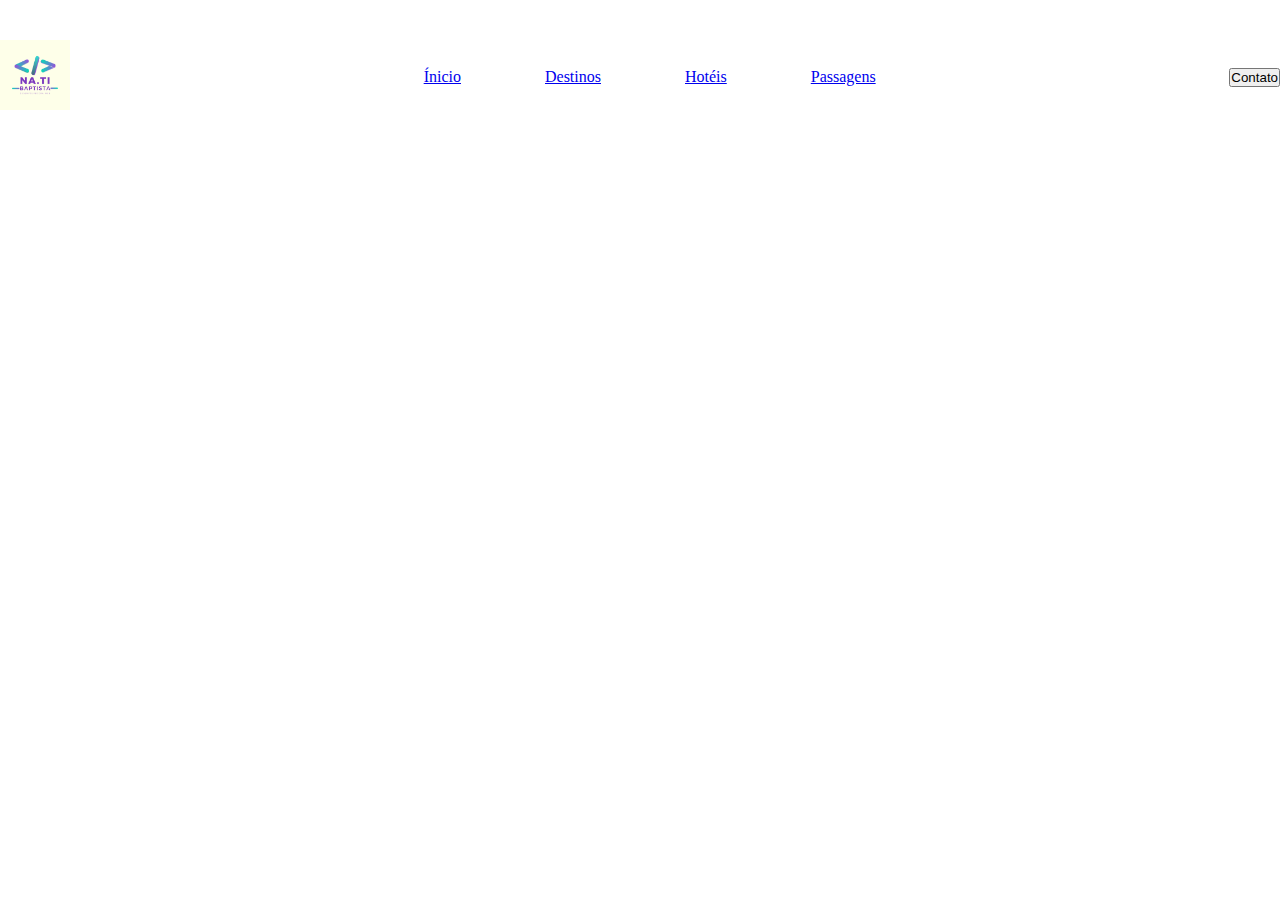
==== index.html @ 17b7b8d8 "Inicio do site responsivo" ====
<!DOCTYPE html>
<html lang="pt-br">
  <head>
    <meta charset="UTF-8" />
    <meta name="viewport" content="width=device-width, initial-scale=1.0" />
    <link rel="stylesheet" href="CSS/style.CSS" />
    <!-- Google fonts-->
    <link rel="preconnect" href="https://fonts.googleapis.com" />
    <link rel="preconnect" href="https://fonts.gstatic.com" crossorigin />
    <link
      href="https://fonts.googleapis.com/css2?family=Poppins:ital,wght@0,100;0,200;0,300;0,400;0,500;0,600;0,700;0,800;0,900;1,100;1,200;1,300;1,400;1,500;1,600;1,700;1,800;1,900&display=swap"
      rel="stylesheet"
    />
    <!-- Google fonts-->
    <title>Website Responsivo</title>
  </head>
  <body>
    <header>
      <div class="interface">
        <section class="logo">
          <img src="IMAGES/1.png" alt="minha logo" />
        </section>

        <section class="menu-desktop">
          <nav>
            <ul>
              <li><a href="#">Ínicio</a></li>
              <li><a href="#">Destinos</a></li>
              <li><a href="#">Hotéis</a></li>
              <li><a href="#">Passagens</a></li>
            </ul>
          </nav>
        </section>

        <section class="btn-contato">
          <a href="#">
            <button>Contato</button>
          </a>
        </section>
      </div>
    </header>
  </body>
</html>
---- CSS/style.CSS ----
* {
  margin: 0;
  padding: 0;
  box-sizing: border-box;
}

body {
  background-color: white;
}

.interface {
  max-width: 1280px;
  margin: 0 auto;
}

/*ESTILO DO HEADER*/

header {
  width: 100%;
  padding: 40px 0;
}

header .interface {
  display: flex;
  justify-content: space-between;
  align-items: center;
}

header .logo img {
  max-width: 70px;
}

header .menu-desktop nav ul {
  list-style-type: none;
}

header .menu-desktop nav ul li {
  display: inline-block;
  margin: 0 40px;
}
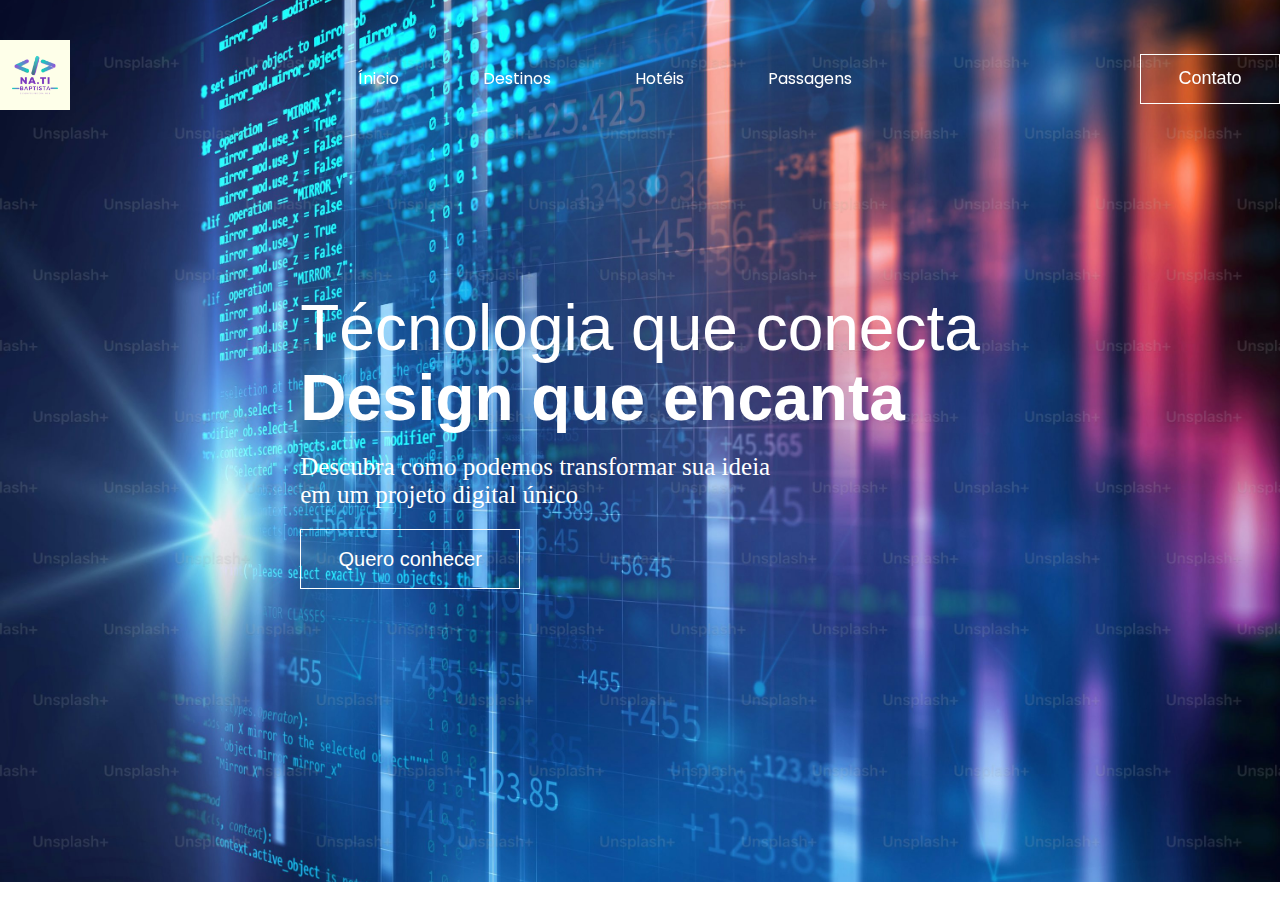
==== commit 91cc3958: "Primeiro commit home" ====
--- a/index.html
+++ b/index.html
@@ -12,7 +12,7 @@
       rel="stylesheet"
     />
     <!-- Google fonts-->
-    <title>Website Responsivo</title>
+    <title>Website Responsivoo</title>
   </head>
   <body>
     <header>
@@ -39,5 +39,19 @@
         </section>
       </div>
     </header>
+    <section class="hero-site">
+      <div class="interface">
+        <div class="txt-hero">
+          <h1>Técnologia que conecta <span>Design que encanta</span></h1>
+          <p>
+            Descubra como podemos transformar sua ideia
+            <span>em um projeto digital único</span>
+          </p>
+          <a href="#">
+            <button>Quero conhecer</button>
+          </a>
+        </div>
+      </div>
+    </section>
   </body>
 </html>
--- a/CSS/style.CSS
+++ b/CSS/style.CSS
@@ -5,7 +5,7 @@
 }
 
 body {
-  background-color: white;
+  background-color: #fff;
 }
 
 .interface {
@@ -15,9 +15,23 @@
 
 /*ESTILO DO HEADER*/
 
+header .btn-contato button,
+.hero-site button {
+  font-size: 18px;
+  background-color: transparent;
+  border: 1px solid white;
+  color: white;
+  cursor: pointer;
+  transition: 0.5s;
+}
+
 header {
   width: 100%;
   padding: 40px 0;
+  font-family: "Poppins", serif;
+  position: fixed;
+  top: 0;
+  left: 0;
 }
 
 header .interface {
@@ -38,3 +52,70 @@
   display: inline-block;
   margin: 0 40px;
 }
+
+header .menu-desktop nav ul li a {
+  color: white;
+  text-decoration: none;
+  display: inline-block;
+  transition: 0.2s;
+}
+.menu-desktop nav a:hover {
+  transform: scale(1.05);
+}
+
+.btn-contato button {
+  width: 140px;
+  height: 50px;
+}
+
+header .btn-contato button:hover,
+.interface button:hover {
+  background-color: white;
+  color: #000;
+}
+
+/*Estilo do hero*/
+
+section.hero-site {
+  height: 98vh;
+  background-image: url(../IMAGES/wuebsite3.jpeg);
+  background-repeat: no-repeat;
+  background-size: cover;
+  background-position: center;
+  color: #fff;
+}
+
+.hero-site .interface {
+  display: flex;
+  align-items: center;
+  justify-content: center;
+  height: 100%;
+}
+
+.hero-site .txt-hero h1 {
+  font-size: 4em;
+  font-family: sans-serif;
+  line-height: 70px;
+  font-weight: 100;
+}
+
+.hero-site .txt-hero h1 span {
+  display: block;
+  font-weight: 800;
+}
+
+.hero-site .txt-hero p {
+  font-size: 25px;
+  font-weight: 300;
+  margin: 20px 0;
+}
+
+.hero-site .txt-hero p span {
+  display: block;
+}
+
+.hero-site button {
+  width: 220px;
+  height: 60px;
+  font-size: 20px;
+}
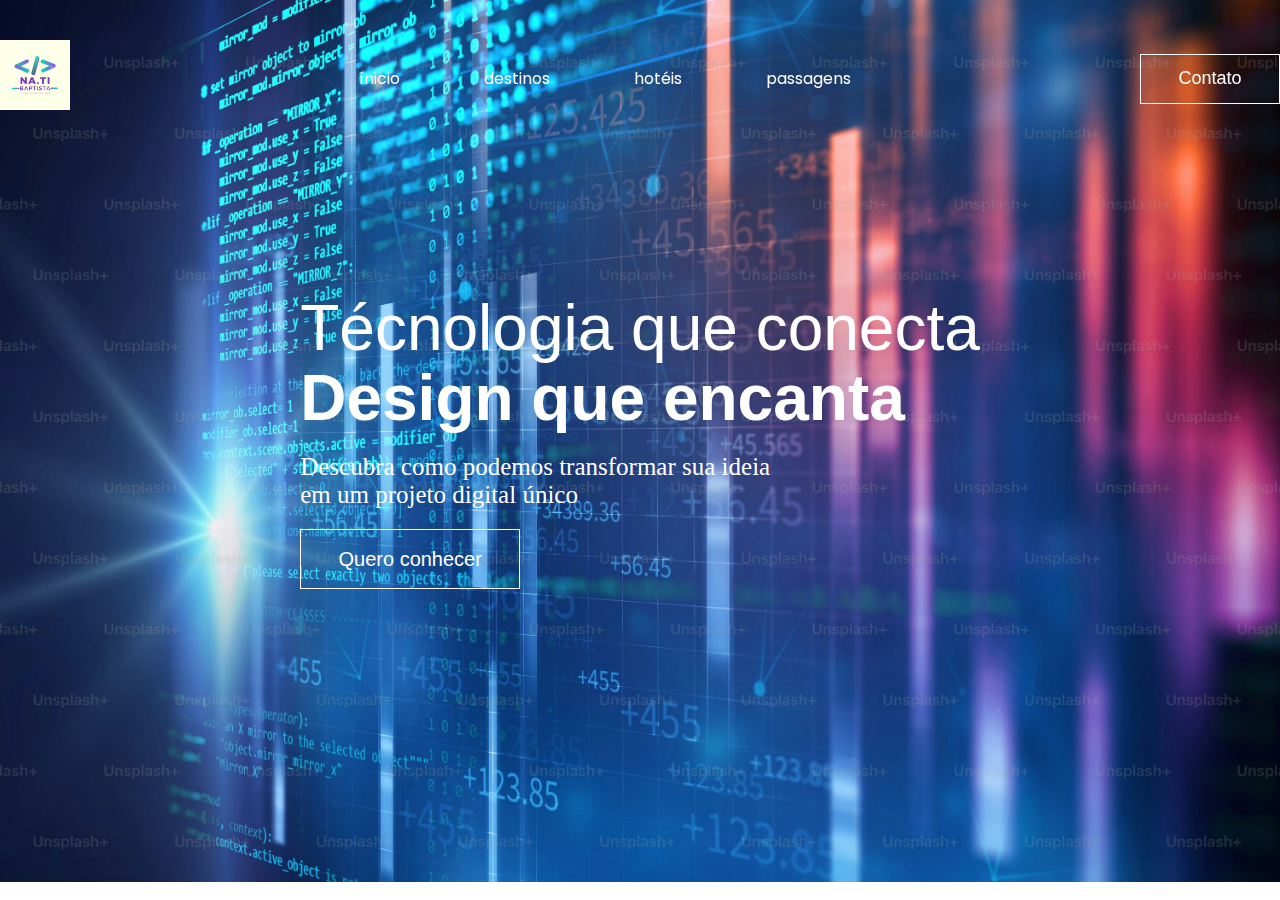
==== commit 982c4d58: "Alterei letras maiúsculas para minúsculas" ====
--- a/index.html
+++ b/index.html
@@ -12,7 +12,7 @@
       rel="stylesheet"
     />
     <!-- Google fonts-->
-    <title>Website Responsivoo</title>
+    <title>Website Responsivo</title>
   </head>
   <body>
     <header>
@@ -24,10 +24,10 @@
         <section class="menu-desktop">
           <nav>
             <ul>
-              <li><a href="#">Ínicio</a></li>
-              <li><a href="#">Destinos</a></li>
-              <li><a href="#">Hotéis</a></li>
-              <li><a href="#">Passagens</a></li>
+              <li><a href="#">ínicio</a></li>
+              <li><a href="#">destinos</a></li>
+              <li><a href="#">hotéis</a></li>
+              <li><a href="#">passagens</a></li>
             </ul>
           </nav>
         </section>
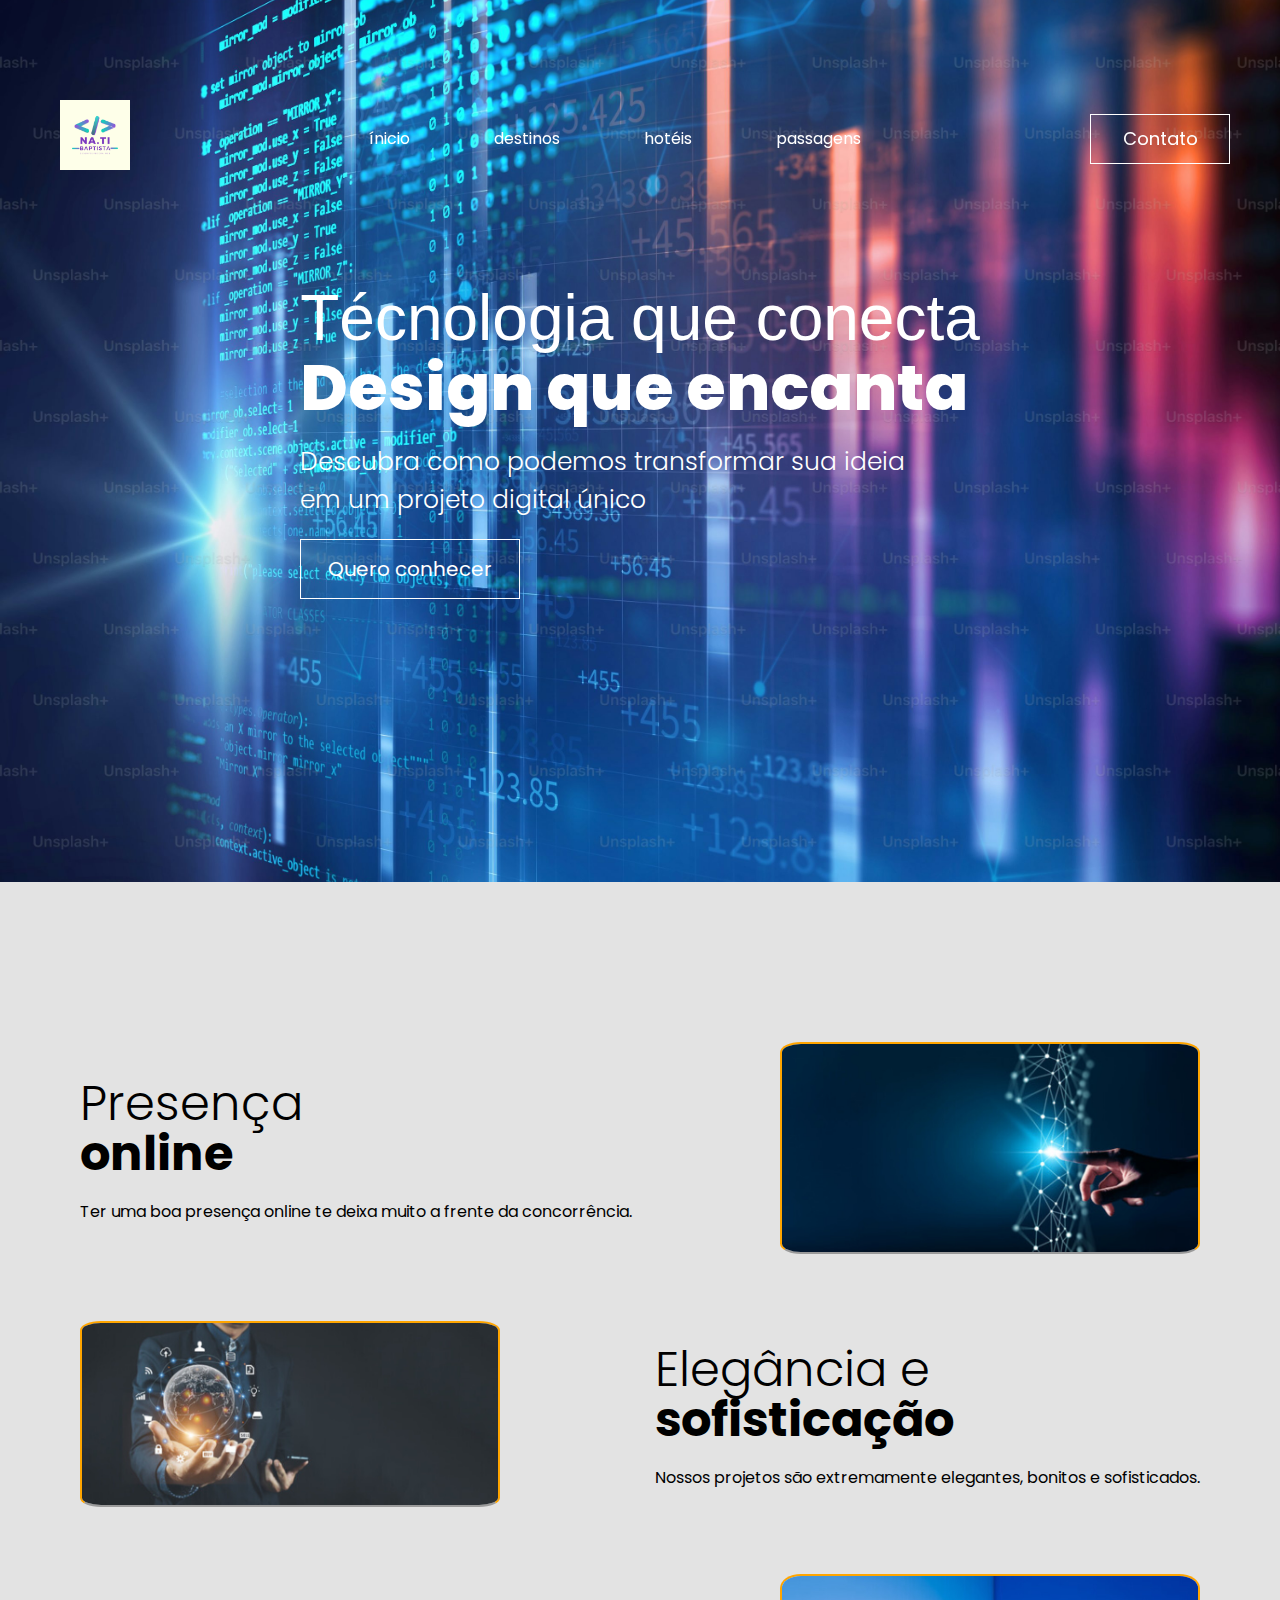
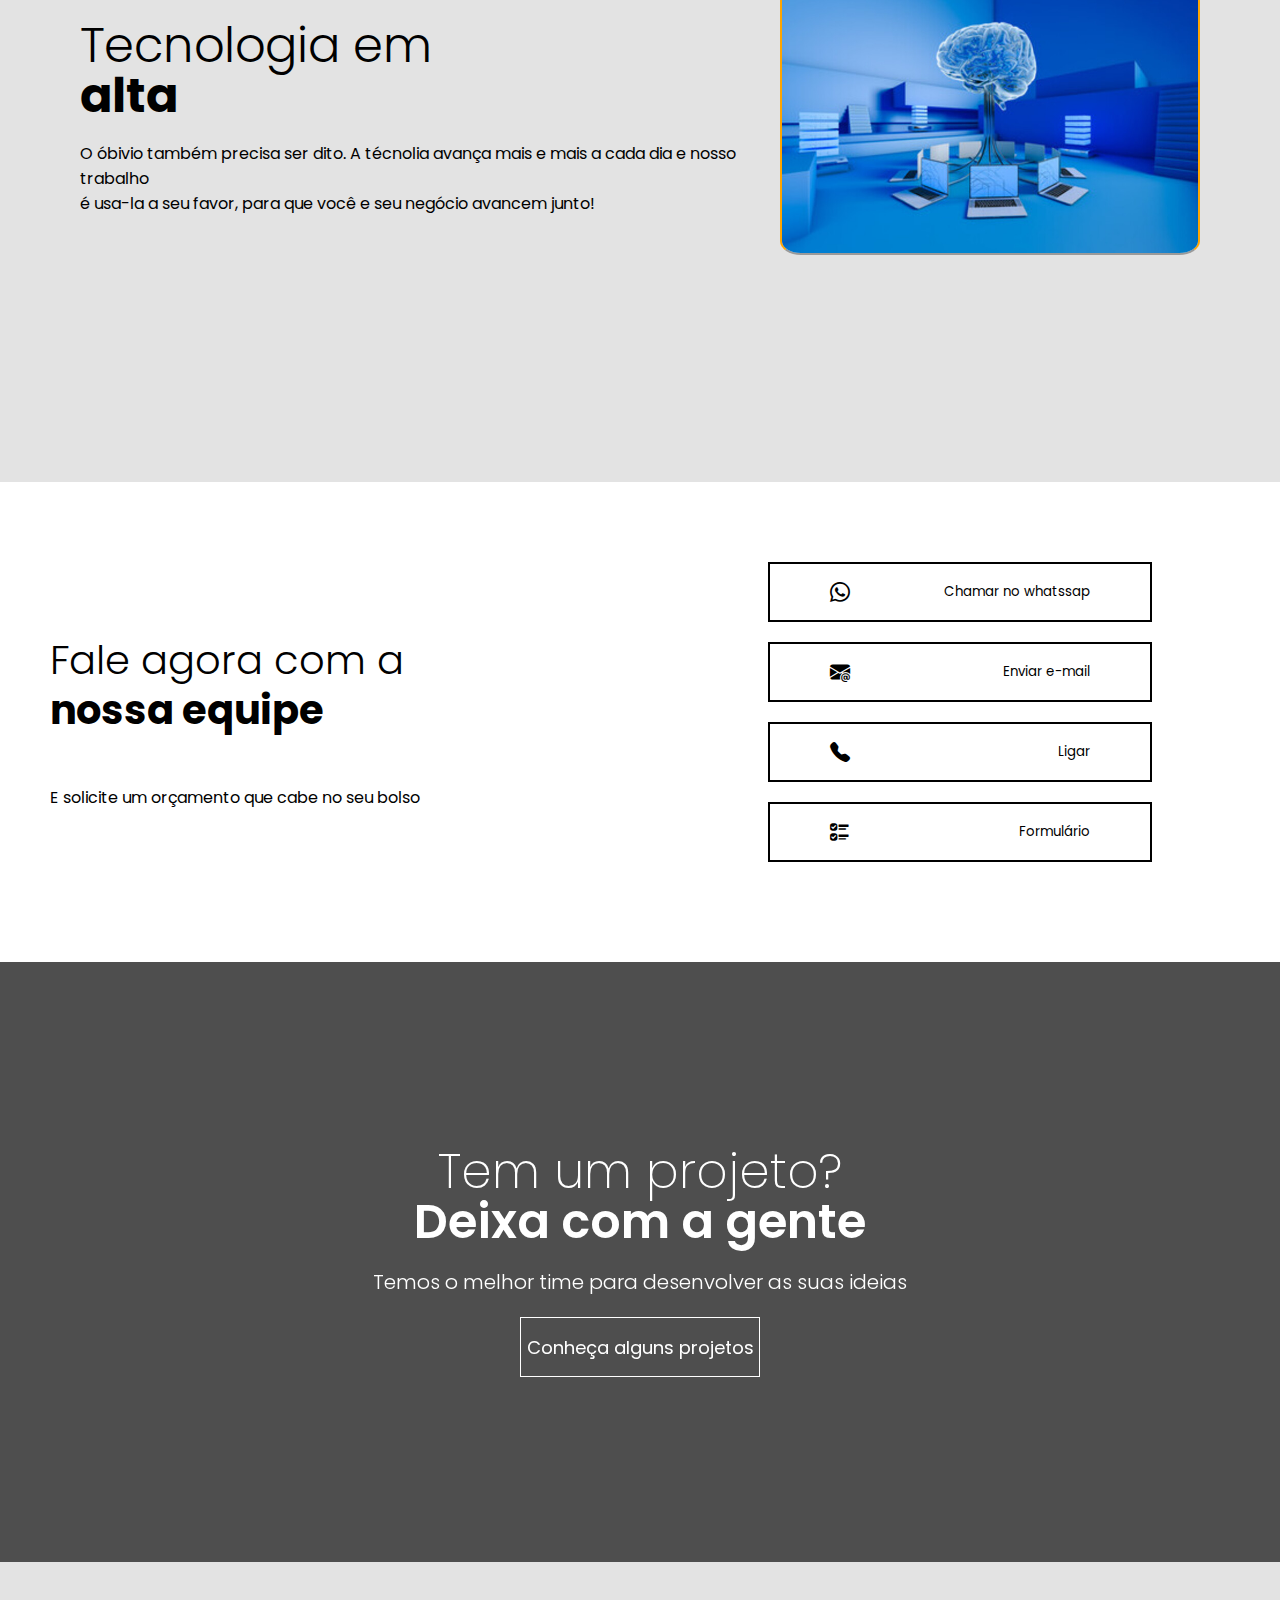
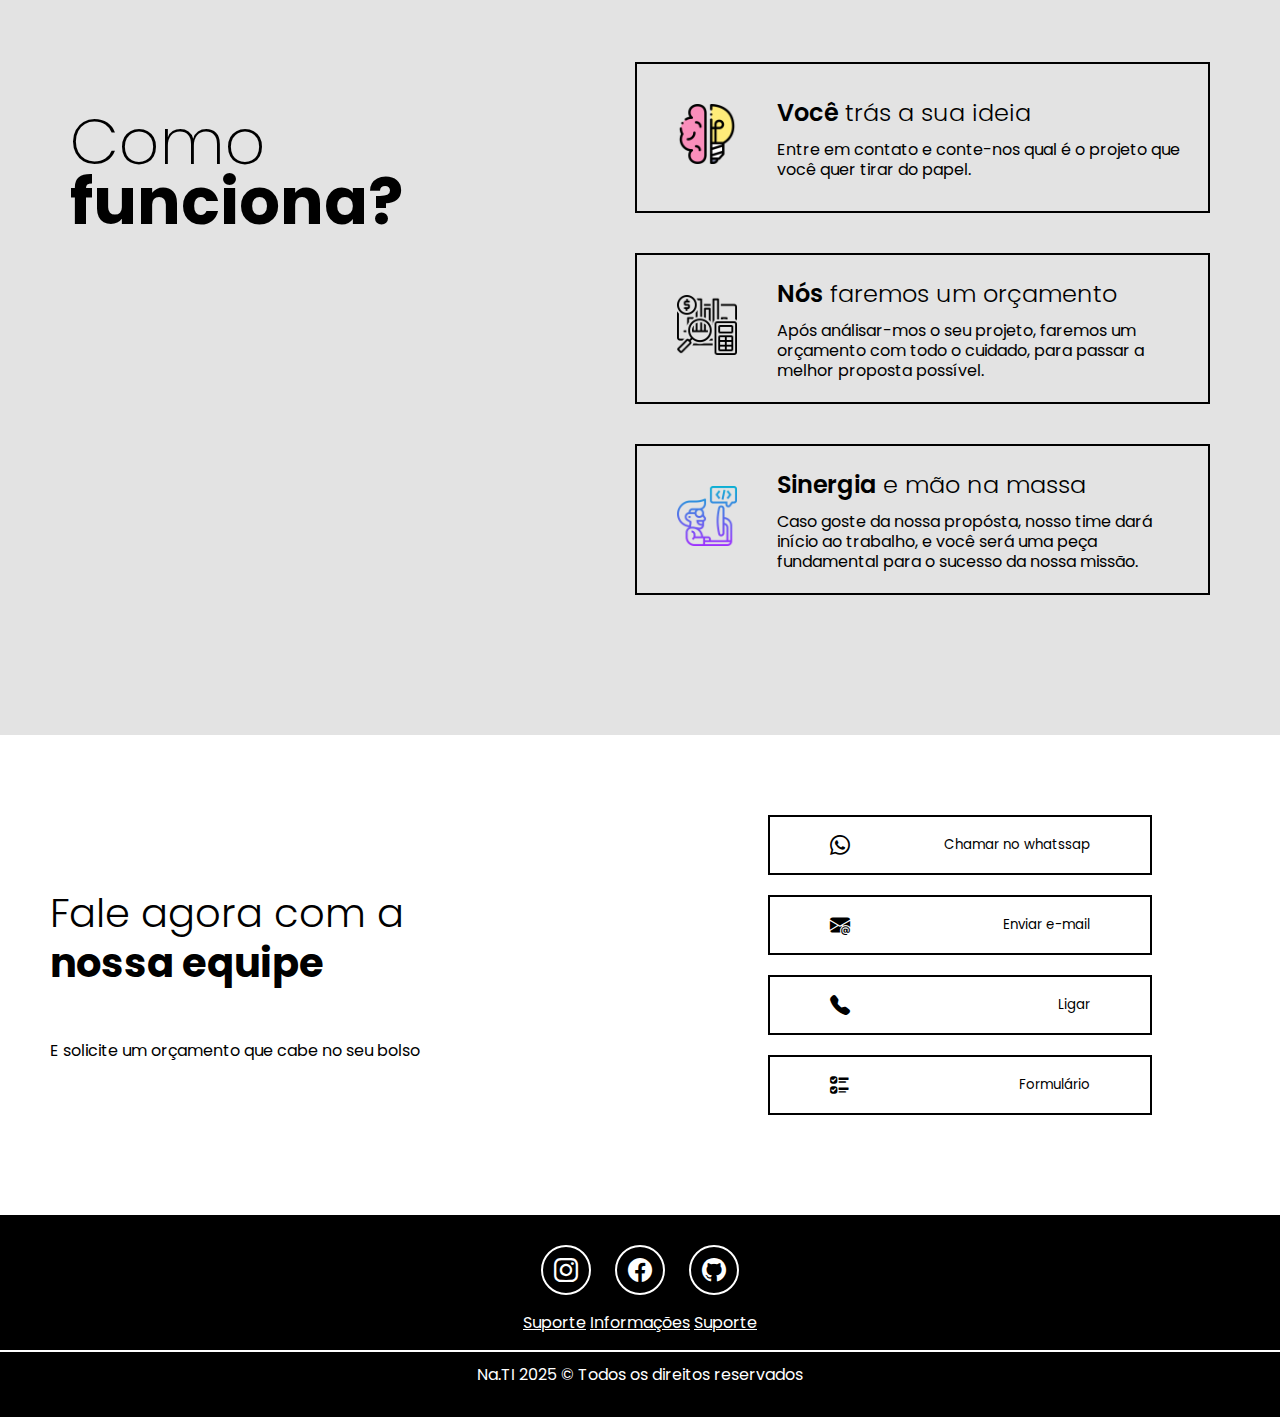
==== commit 37492ce9: "Finalização da estrutura de html e css" ====
--- a/index.html
+++ b/index.html
@@ -2,8 +2,8 @@
 <html lang="pt-br">
   <head>
     <meta charset="UTF-8" />
+    <link rel="stylesheet" href="CSS/style.CSS" />
     <meta name="viewport" content="width=device-width, initial-scale=1.0" />
-    <link rel="stylesheet" href="CSS/style.CSS" />
     <!-- Google fonts-->
     <link rel="preconnect" href="https://fonts.googleapis.com" />
     <link rel="preconnect" href="https://fonts.gstatic.com" crossorigin />
@@ -11,7 +11,14 @@
       href="https://fonts.googleapis.com/css2?family=Poppins:ital,wght@0,100;0,200;0,300;0,400;0,500;0,600;0,700;0,800;0,900;1,100;1,200;1,300;1,400;1,500;1,600;1,700;1,800;1,900&display=swap"
       rel="stylesheet"
     />
-    <!-- Google fonts-->
+    <!-- /Google fonts-->
+    <!--Bootstrep icons-->
+    <link
+      rel="stylesheet"
+      href="https://cdn.jsdelivr.net/npm/bootstrap-icons@1.11.3/font/bootstrap-icons.min.css"
+    />
+
+    <!-- /Bootstrep icons-->
     <title>Website Responsivo</title>
   </head>
   <body>
@@ -53,5 +60,193 @@
         </div>
       </div>
     </section>
+    <section class="vantagens">
+      <div class="interface">
+        <article class="itens-container">
+          <div class="txt-itens">
+            <h3><span>Presença</span><br />online</h3>
+            <p>
+              Ter uma boa presença online te deixa muito a frente da
+              concorrência.
+            </p>
+          </div>
+          <div class="img-itens">
+            <img src="/IMAGES/img1.jpg" alt="teste" />
+          </div>
+        </article>
+        <article class="itens-container">
+          <div class="img-itens">
+            <img src="/IMAGES/img2.jpg" alt="teste" />
+          </div>
+          <div class="txt-itens">
+            <h3><span>Elegância e </span><br />sofisticação</h3>
+            <p>
+              Nossos projetos são extremamente elegantes, bonitos e
+              sofisticados.
+            </p>
+          </div>
+        </article>
+        <article class="itens-container">
+          <div class="txt-itens">
+            <h3><span>Tecnologia em</span><br />alta</h3>
+            <p>
+              O óbivio também precisa ser dito. A técnolia avança mais e mais a
+              cada dia e nosso trabalho <br />
+              é usa-la a seu favor, para que você e seu negócio avancem junto!
+            </p>
+          </div>
+          <div class="img-itens">
+            <img src="/IMAGES/img3.jpg" alt="teste" />
+          </div>
+        </article>
+      </div>
+    </section>
+    <section class="contato">
+      <div class="interface">
+        <article class="txt-contato">
+          <h3>Fale agora com a <span>nossa equipe</span></h3>
+          <p>E solicite um orçamento que cabe no seu bolso</p>
+        </article>
+        <article class="icons-contato">
+          <a href="#">
+            <button>
+              <i class="bi bi-whatsapp"></i>
+              <p>Chamar no whatssap</p>
+            </button>
+          </a>
+          <a href="#">
+            <button>
+              <i class="bi bi-envelope-at-fill"></i>
+              <p>Enviar e-mail</p>
+            </button>
+          </a>
+          <a href="#">
+            <button>
+              <i class="bi bi-telephone-fill"></i>
+              <p>Ligar</p>
+            </button>
+          </a>
+          <a href="#">
+            <button>
+              <i class="bi bi-ui-checks"></i>
+              <p>Formulário</p>
+            </button>
+          </a>
+        </article>
+      </div>
+    </section>
+    <section class="servicos">
+      <div class="interface">
+        <h3>Tem um projeto?<span>Deixa com a gente</span></h3>
+        <p>Temos o melhor time para desenvolver as suas ideias</p>
+        <a href="#">
+          <button>Conheça alguns projetos</button>
+        </a>
+      </div>
+      <div class="overlay"></div>
+    </section>
+    <section class="como-funciona">
+      <div class="interface">
+        <div class="txt-funciona">
+          <h3>Como <span>funciona?</span></h3>
+        </div>
+        <div class="instrucoes">
+          <article class="instru-box">
+            <div class="img-instru-box">
+              <img src="/IMAGES/ideia.png" alt="icone" />
+            </div>
+            <div class="txt-instru-box">
+              <h4>Você <span>trás a sua ideia</span></h4>
+              <p>
+                Entre em contato e conte-nos qual é o projeto que você quer
+                tirar do papel.
+              </p>
+            </div>
+          </article>
+          <article class="instru-box">
+            <div class="img-instru-box">
+              <img src="/IMAGES/financeiro.png" alt="icone" />
+            </div>
+            <div cslass="txt-instru-box">
+              <h4>Nós<span> faremos um orçamento</span></h4>
+              <p>
+                Após análisar-mos o seu projeto, faremos um orçamento com todo o
+                cuidado, para passar a melhor proposta possível.
+              </p>
+            </div>
+          </article>
+          <article class="instru-box">
+            <div class="img-instru-box">
+              <img src="/IMAGES/programacao.png" alt="icone" />
+            </div>
+            <div class="txt-instru-box">
+              <h4>Sinergia <span>e mão na massa</span></h4>
+              <p>
+                Caso goste da nossa propósta, nosso time dará início ao
+                trabalho, e você será uma peça fundamental para o sucesso da
+                nossa missão.
+              </p>
+            </div>
+          </article>
+        </div>
+      </div>
+    </section>
+    <section class="contato">
+      <div class="interface">
+        <article class="txt-contato">
+          <h3>Fale agora com a <span>nossa equipe</span></h3>
+          <p>E solicite um orçamento que cabe no seu bolso</p>
+        </article>
+        <article class="icons-contato">
+          <a href="#">
+            <button>
+              <i class="bi bi-whatsapp"></i>
+              <p>Chamar no whatssap</p>
+            </button>
+          </a>
+          <a href="#">
+            <button>
+              <i class="bi bi-envelope-at-fill"></i>
+              <p>Enviar e-mail</p>
+            </button>
+          </a>
+          <a href="#">
+            <button>
+              <i class="bi bi-telephone-fill"></i>
+              <p>Ligar</p>
+            </button>
+          </a>
+          <a href="#">
+            <button>
+              <i class="bi bi-ui-checks"></i>
+              <p>Formulário</p>
+            </button>
+          </a>
+        </article>
+      </div>
+    </section>
+    <footer>
+      <div class="interface">
+        <section class="top-footer">
+          <a href="#"
+            ><button><i class="bi bi-instagram"></i></button
+          ></a>
+          <a href="#"
+            ><button><i class="bi bi-facebook"></i></button
+          ></a>
+          <a href="#"
+            ><button><i class="bi bi-github"></i></button
+          ></a>
+        </section>
+        <section class="midle-footer">
+          <a href="#">Suporte</a>
+          <a href="#">Informações</a>
+          <a href="#">Suporte</a>
+        </section>
+        <section class="bottom-footer">
+          <p>Na.TI 2025 &copy; Todos os direitos reservados</p>
+        </section>
+      </div>
+    </footer>
   </body>
 </html>
--- a/CSS/style.CSS
+++ b/CSS/style.CSS
@@ -2,10 +2,11 @@
   margin: 0;
   padding: 0;
   box-sizing: border-box;
+  font-family: "Poppins", serif;
 }
 
 body {
-  background-color: #fff;
+  background-color: #e3e3e3;
 }
 
 .interface {
@@ -16,13 +17,20 @@
 /*ESTILO DO HEADER*/
 
 header .btn-contato button,
-.hero-site button {
+.hero-site button,
+.servicos button {
   font-size: 18px;
   background-color: transparent;
   border: 1px solid white;
   color: white;
   cursor: pointer;
   transition: 0.5s;
+}
+header .btn-contato button:hover,
+.interface button:hover,
+.servicos button:hover {
+  background-color: white;
+  color: #000;
 }
 
 header {
@@ -42,6 +50,7 @@
 
 header .logo img {
   max-width: 70px;
+  margin: 60px;
 }
 
 header .menu-desktop nav ul {
@@ -66,12 +75,7 @@
 .btn-contato button {
   width: 140px;
   height: 50px;
-}
-
-header .btn-contato button:hover,
-.interface button:hover {
-  background-color: white;
-  color: #000;
+  margin: 50px;
 }
 
 /*Estilo do hero*/
@@ -119,3 +123,221 @@
   height: 60px;
   font-size: 20px;
 }
+/*Estilo das vantagens*/
+
+section.vantagens {
+  padding: 80px 0;
+  margin: 80px;
+}
+.vantagens .itens-container {
+  display: flex;
+  align-items: center;
+  justify-content: space-between;
+  gap: 10;
+  margin-bottom: 60px;
+}
+.vantagens .itens-container .img-itens img {
+  max-width: 420px;
+  border-radius: 5%;
+  border: 2px solid orange;
+  border-bottom: outset 2px;
+}
+.vantagens .itens-container .txt-itens h3 {
+  font-size: 3em;
+  line-height: 50px;
+  margin-bottom: 20px;
+}
+.itens-container .txt-itens h3 span {
+  font-weight: 300;
+}
+
+/*Estilo dos botoes de contato*/
+section.contato {
+  background-color: #fff;
+  padding: 80px 0;
+}
+.txt-contato,
+.icons-contato {
+  display: inline-block;
+  width: 50%;
+  margin-right: -4px;
+  vertical-align: middle;
+}
+.contato .txt-contato h3 {
+  font-size: 2.5em;
+  line-height: 50px;
+  font-weight: 300;
+  margin-bottom: 20px;
+  margin: 50px;
+}
+.contato .txt-contato h3 span {
+  display: block;
+  font-weight: 700;
+}
+.contato .txt-contato p {
+  margin: 50px;
+}
+.contato .icons-contato a {
+  text-decoration: none;
+}
+.contato .icons-contato button {
+  display: flex;
+  align-items: center;
+  justify-content: space-between;
+  padding: 0 60px;
+  width: 60%;
+  height: 60px;
+  margin: 0 auto 20px auto;
+  background-color: transparent;
+  border: 2px solid #000;
+  cursor: pointer;
+  transition: 0.5s;
+}
+.contato .icons-contato button i {
+  font-size: 20px;
+}
+.contato .icons-contato button:hover {
+  background-color: #000;
+  color: #fff;
+}
+/*Estilo secao serviços*/
+section.servicos {
+  height: 600px;
+  background-image: url(/IMAGES/websit.jpeg);
+  background-repeat: no-repeat;
+  background-position: center;
+  background-size: cover;
+  color: #fff;
+  text-align: center;
+  background-attachment: fixed;
+
+  position: relative;
+}
+
+.servicos > .overlay {
+  position: absolute;
+  top: 0;
+  left: 0;
+  background-color: #000000a8;
+  width: 100%;
+  height: 100%;
+  z-index: 1;
+}
+.servicos > .interface {
+  display: flex;
+  align-items: center;
+  justify-content: center;
+  flex-direction: column;
+  height: 100%;
+  z-index: 2;
+  position: relative;
+}
+.servicos h3 {
+  font-size: 3em;
+  line-height: 50px;
+  font-weight: 200;
+}
+.servicos h3 span {
+  display: block;
+  font-weight: 600;
+}
+.servicos p {
+  margin: 20px 0;
+  font-size: 20px;
+  font-weight: 300;
+}
+.servicos button {
+  width: 240px;
+  height: 60px;
+}
+
+/* Estilo da seção como funciona */
+
+section.como-funciona {
+  padding: 80px 0;
+  margin-right: 50px;
+}
+.txt-funciona,
+.instrucoes {
+  display: inline-block;
+  width: 50%;
+  margin-right: -4px;
+  vertical-align: top;
+  padding: 20px;
+}
+.como-funciona .txt-funciona {
+  position: sticky;
+  top: 50%;
+  padding-bottom: 100px;
+}
+.como-funciona .txt-funciona h3 {
+  font-size: 4em;
+  line-height: 60px;
+  font-weight: 200;
+  margin: 50px;
+}
+.como-funciona .txt-funciona span {
+  display: block;
+  font-weight: 700;
+}
+.instrucoes .instru-box {
+  display: flex;
+  align-items: center;
+  gap: 20px;
+  margin-bottom: 40px;
+  border: 2px solid #000;
+  padding: 20px;
+}
+.instrucoes .instru-box img {
+  max-width: 100px;
+
+  padding: 20px;
+}
+.instrucoes .instru-box h4 {
+  font-size: 1.5em;
+  font-weight: 600;
+  margin-bottom: 10px;
+}
+.instrucoes .instru-box h4 span {
+  font-weight: 300;
+}
+.instrucoes .instru-box p {
+  line-height: 20px;
+}
+
+/* Estilo do footer*/
+footer {
+  background-color: #000;
+  width: 100%;
+  text-align: center;
+  padding: 30px 0;
+}
+
+footer .top-footer button {
+  width: 50px;
+  height: 50px;
+  border-radius: 50%;
+  border: 2px solid #fff;
+  background-color: transparent;
+  color: #fff;
+  font-size: 24px;
+  cursor: pointer;
+  margin: 0 10px;
+}
+footer .top-footer button:hover {
+  background-color: #fff;
+  color: #000;
+}
+footer .midle-footer {
+  margin: 15px 0;
+}
+footer .midle-footer a {
+  color: #fff;
+}
+footer .bottom-footer {
+  border-top: 2px solid #fff;
+}
+footer .bottom-footer p {
+  color: #fff;
+  margin-top: 10px;
+}
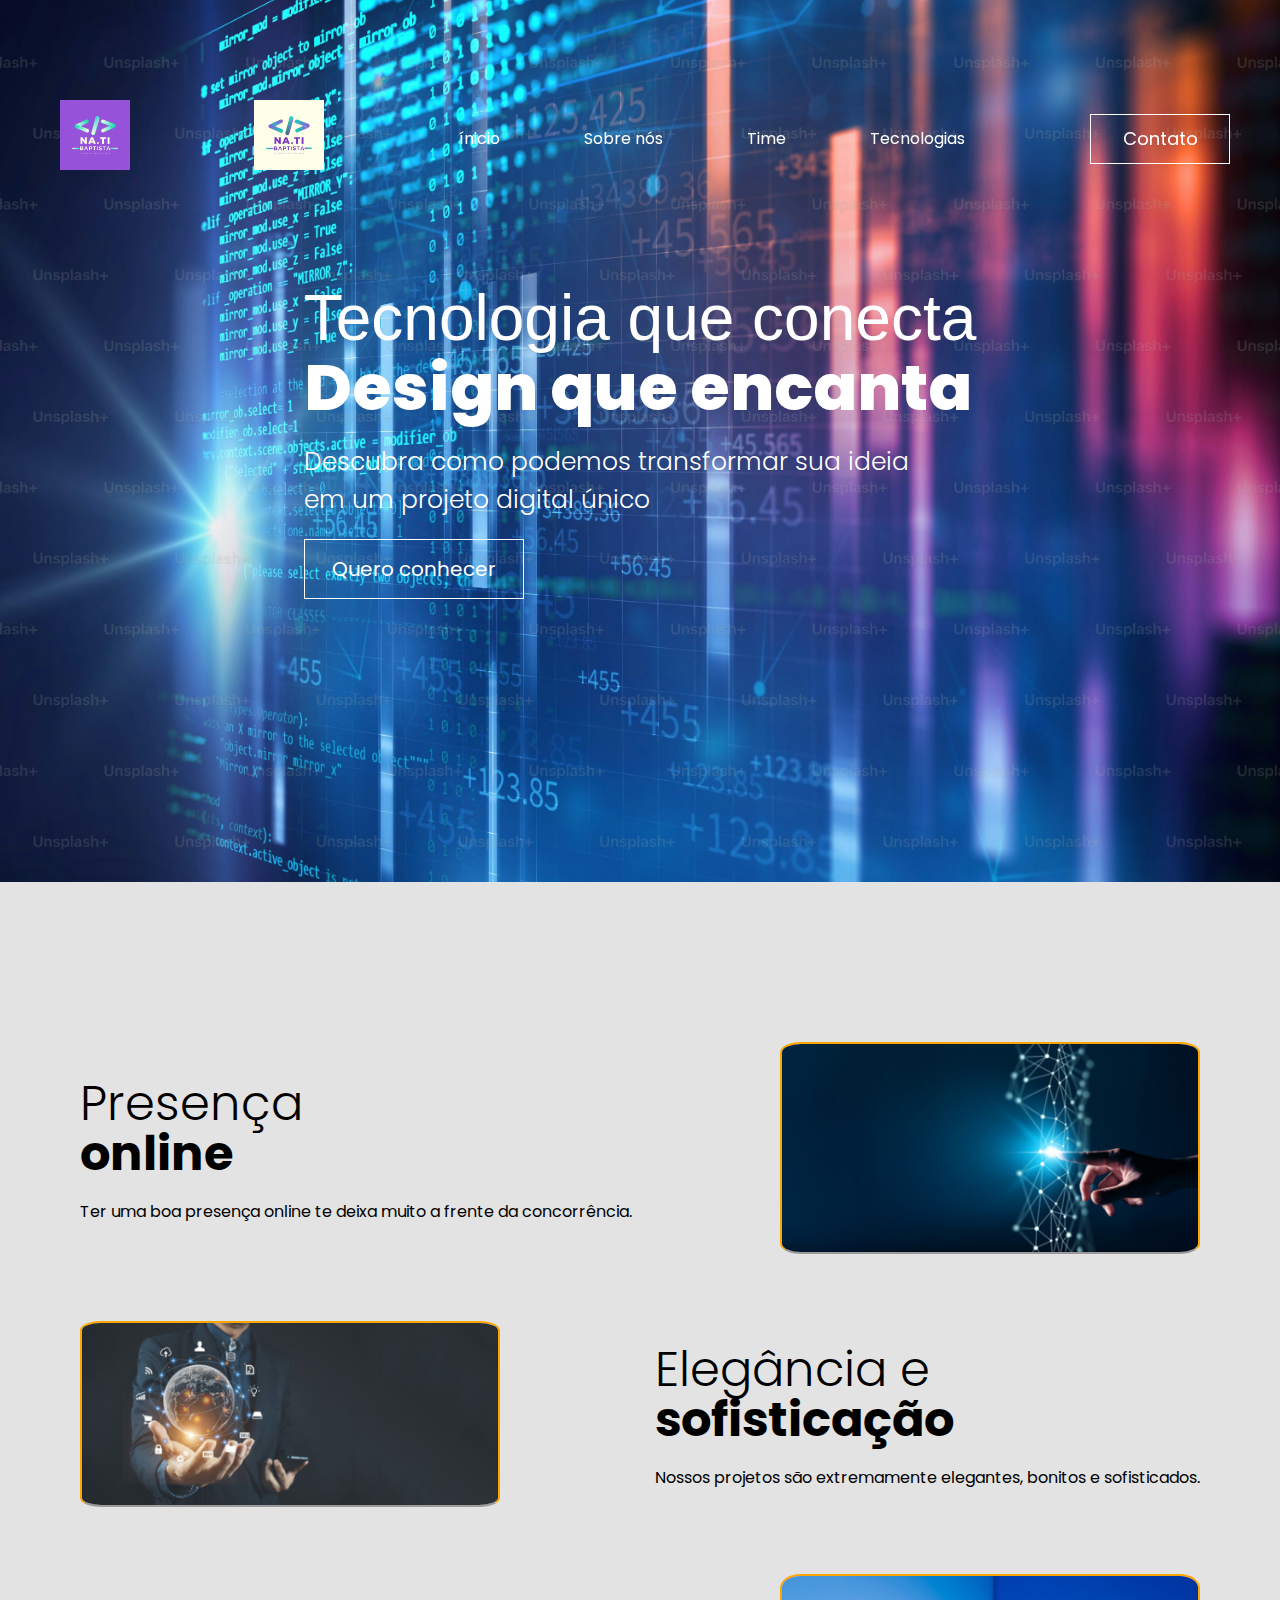
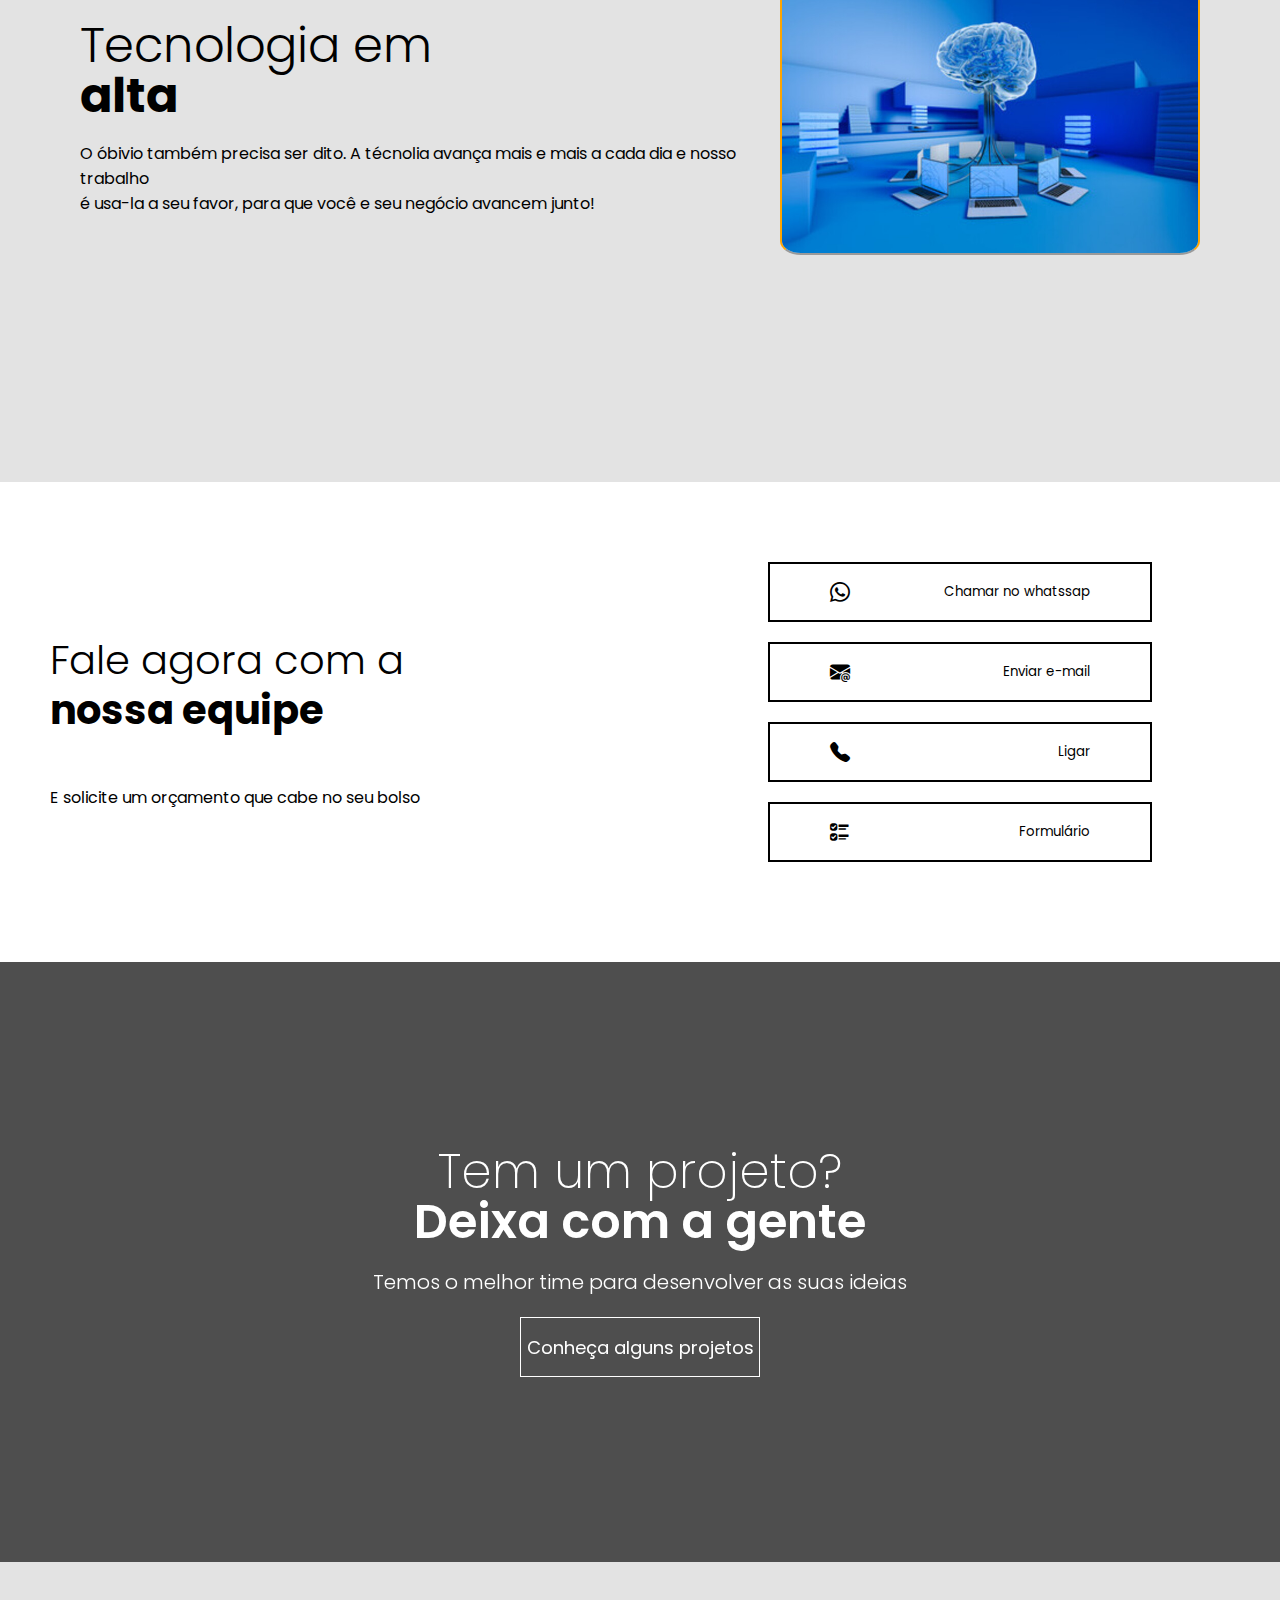
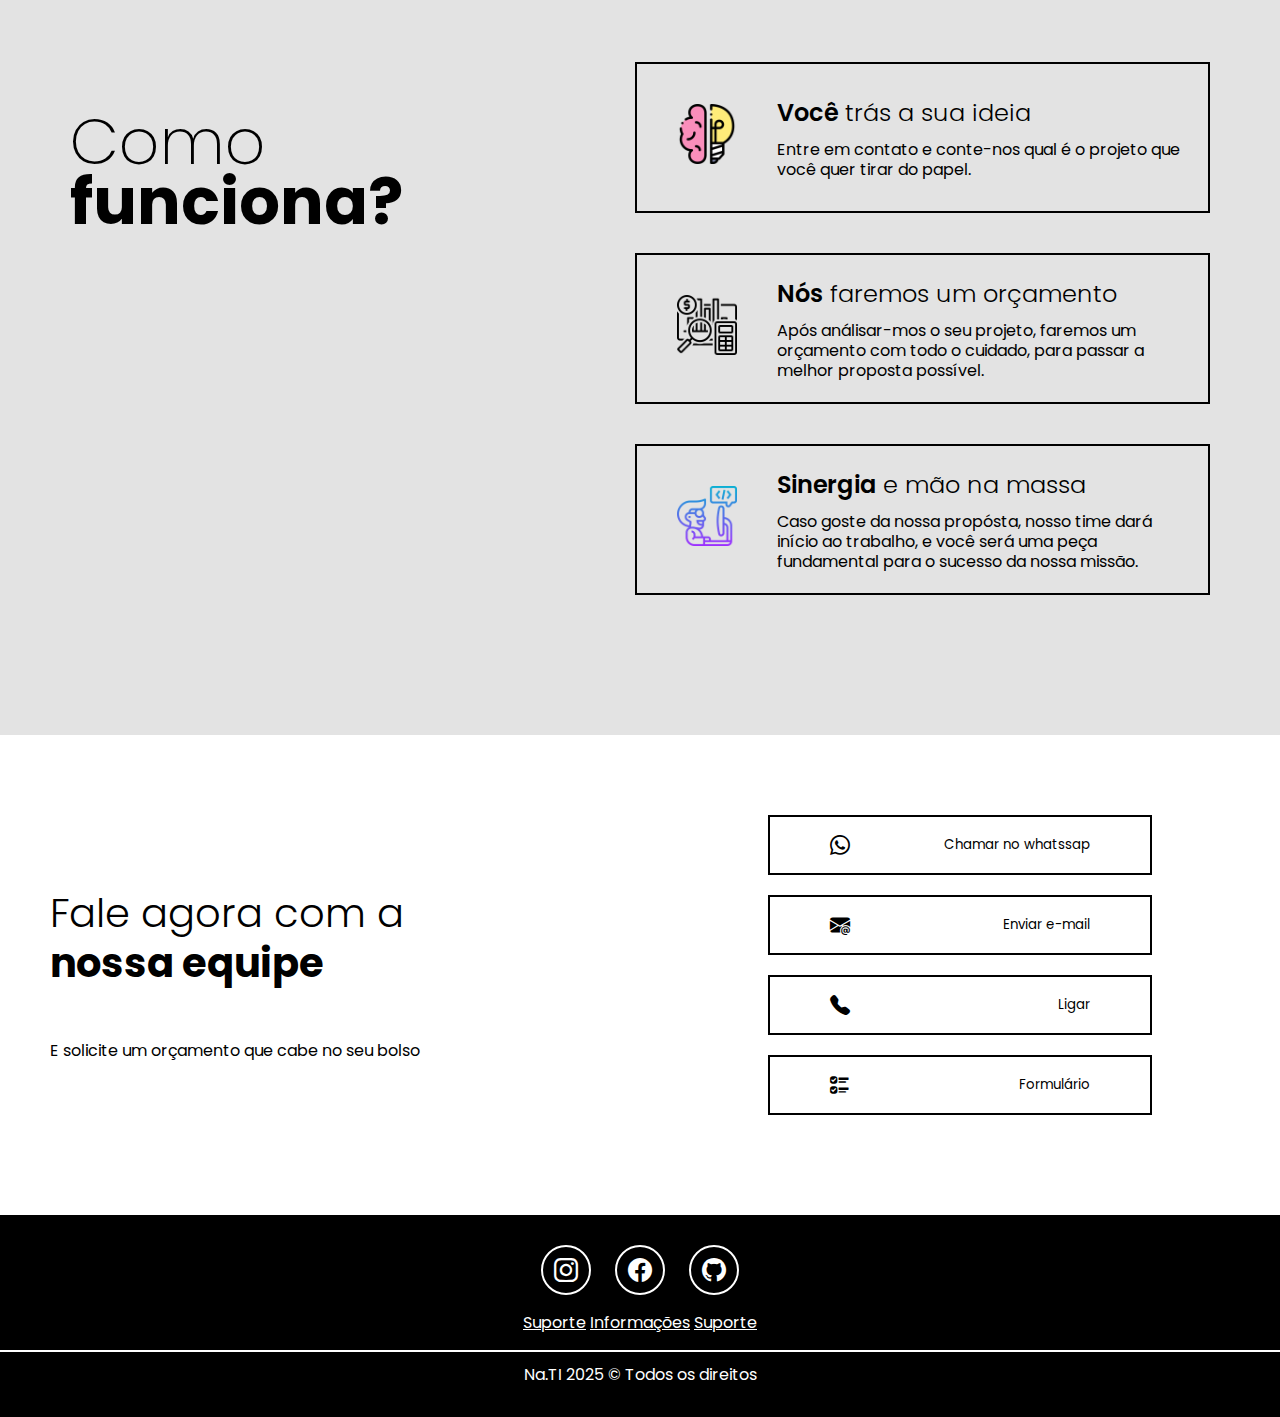
==== commit 9fa6fa92: "Criação do munu.js e ajustes" ====
--- a/index.html
+++ b/index.html
@@ -4,6 +4,8 @@
     <meta charset="UTF-8" />
     <link rel="stylesheet" href="CSS/style.CSS" />
     <meta name="viewport" content="width=device-width, initial-scale=1.0" />
+    <!--Scriptis de JS-->
+    <script src="JS/menu.js" defer></script>
     <!-- Google fonts-->
     <link rel="preconnect" href="https://fonts.googleapis.com" />
     <link rel="preconnect" href="https://fonts.gstatic.com" crossorigin />
@@ -22,19 +24,20 @@
     <title>Website Responsivo</title>
   </head>
   <body>
-    <header>
+    <header id="header">
       <div class="interface">
         <section class="logo">
-          <img src="IMAGES/1.png" alt="minha logo" />
+          <img class="logo-clara" src="IMAGES/2.png" alt="minha logo" />
+          <img class="logo-escura" src="IMAGES/1.png" alt="minha logo" />
         </section>
 
         <section class="menu-desktop">
           <nav>
             <ul>
               <li><a href="#">ínicio</a></li>
-              <li><a href="#">destinos</a></li>
-              <li><a href="#">hotéis</a></li>
-              <li><a href="#">passagens</a></li>
+              <li><a href="#">Sobre nós</a></li>
+              <li><a href="#">Time</a></li>
+              <li><a href="#">Tecnologias</a></li>
             </ul>
           </nav>
         </section>
@@ -49,7 +52,7 @@
     <section class="hero-site">
       <div class="interface">
         <div class="txt-hero">
-          <h1>Técnologia que conecta <span>Design que encanta</span></h1>
+          <h1>Tecnologia que conecta <span>Design que encanta</span></h1>
           <p>
             Descubra como podemos transformar sua ideia
             <span>em um projeto digital único</span>
@@ -244,7 +247,7 @@
           <a href="#">Suporte</a>
         </section>
         <section class="bottom-footer">
-          <p>Na.TI 2025 &copy; Todos os direitos reservados</p>
+          <p>Na.TI 2025 &copy; Todos os direitos</p>
         </section>
       </div>
     </footer>
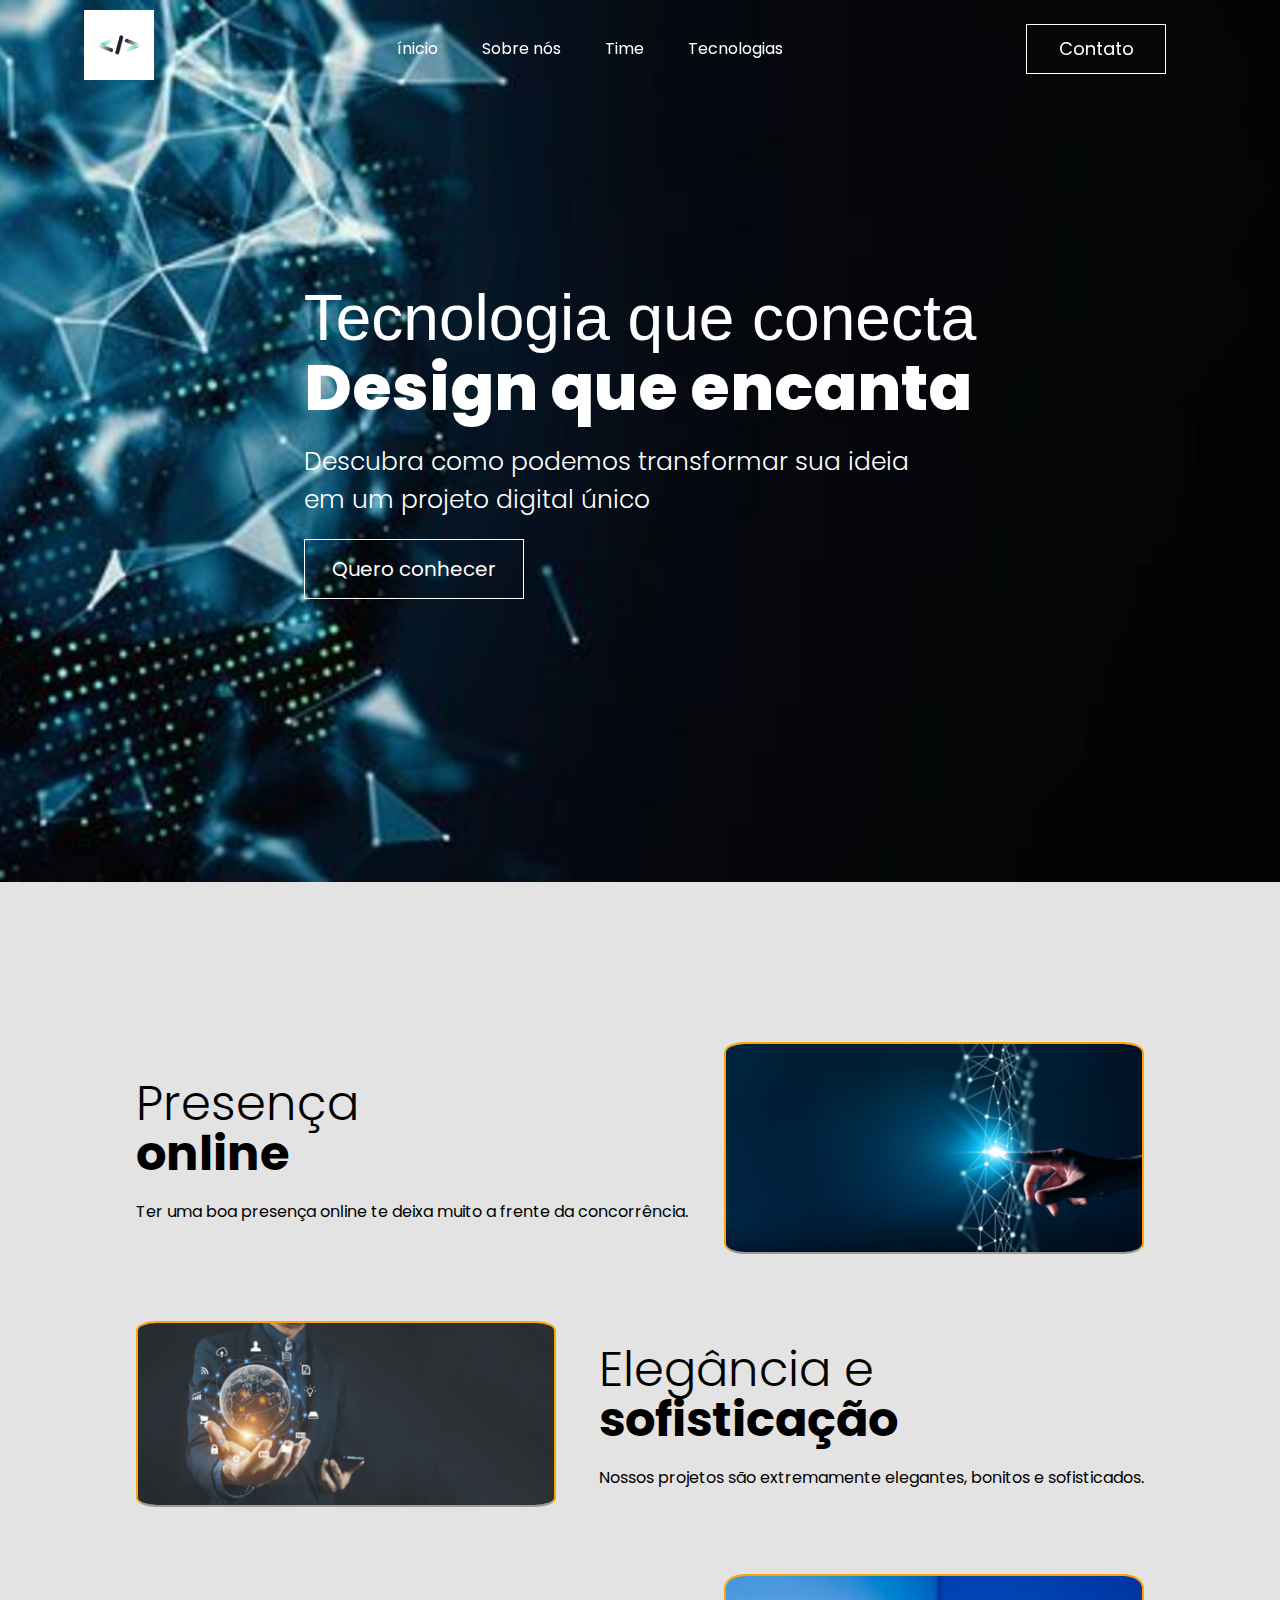
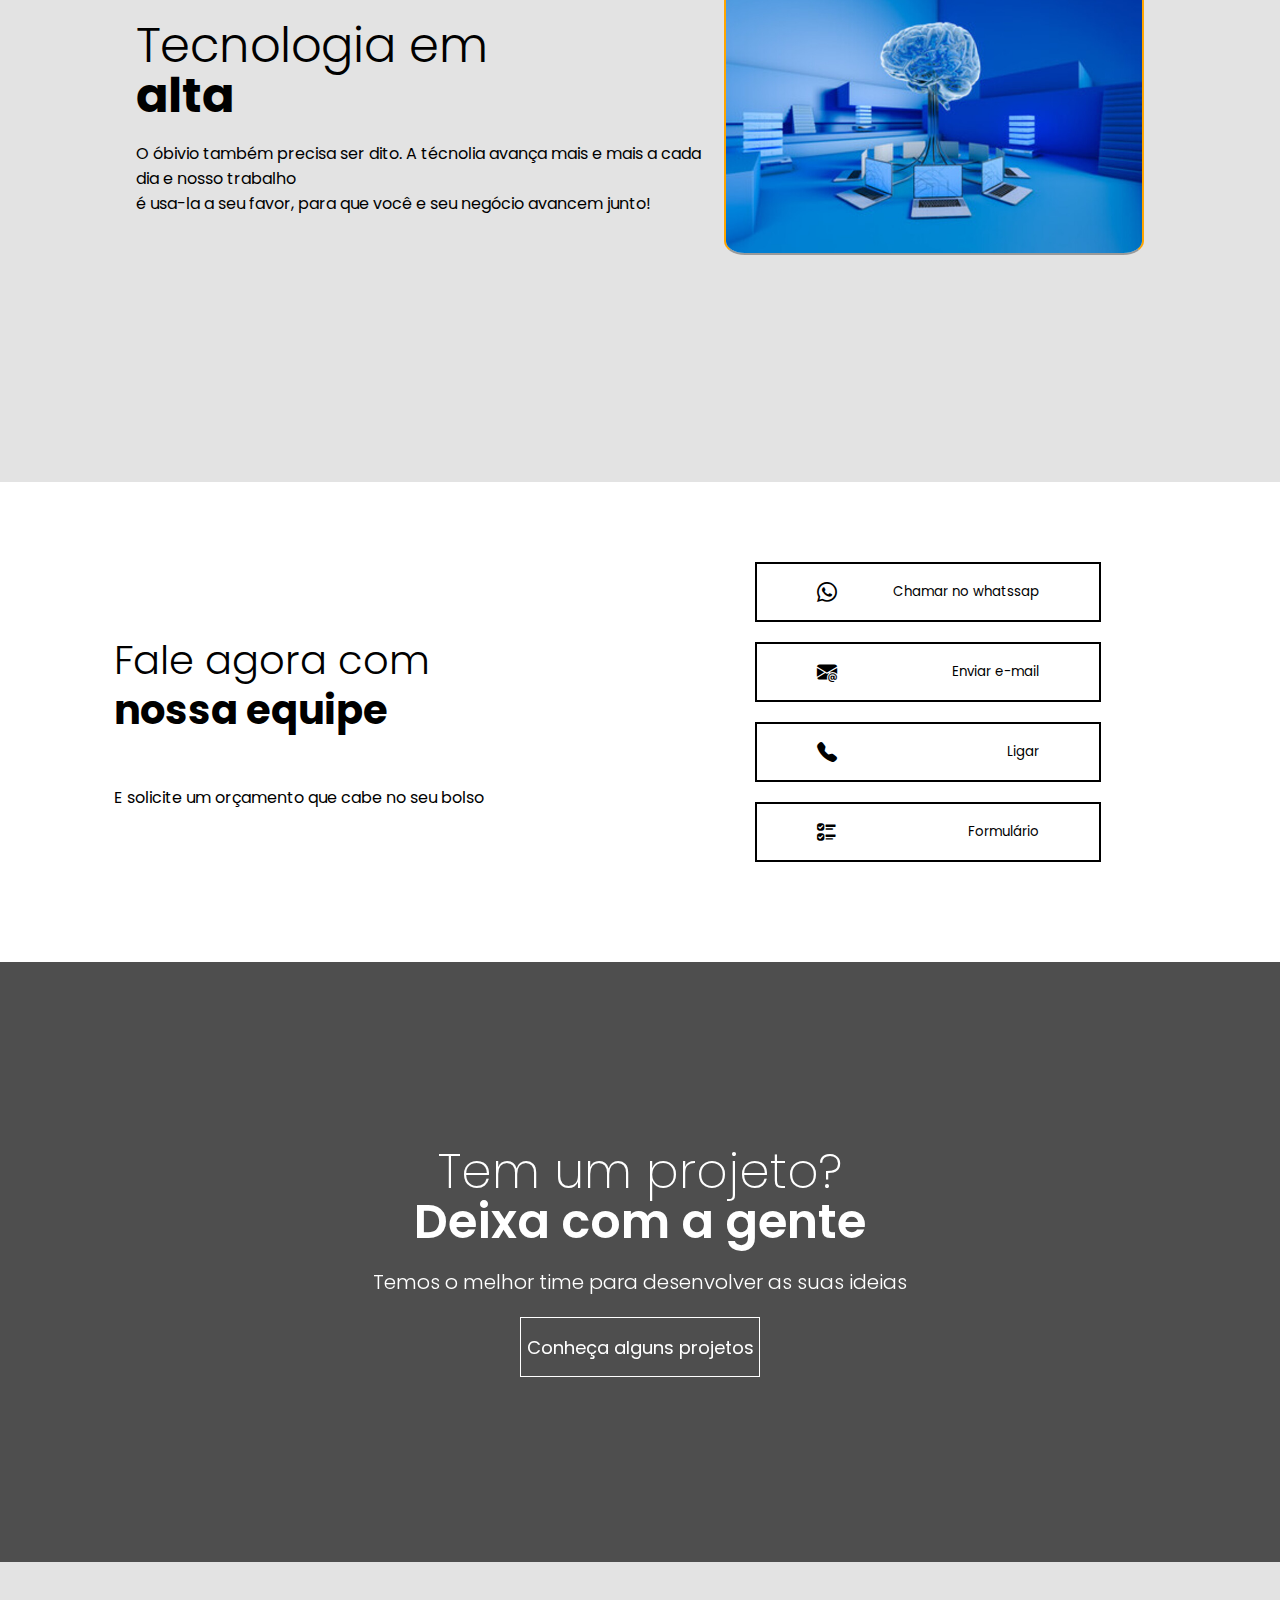
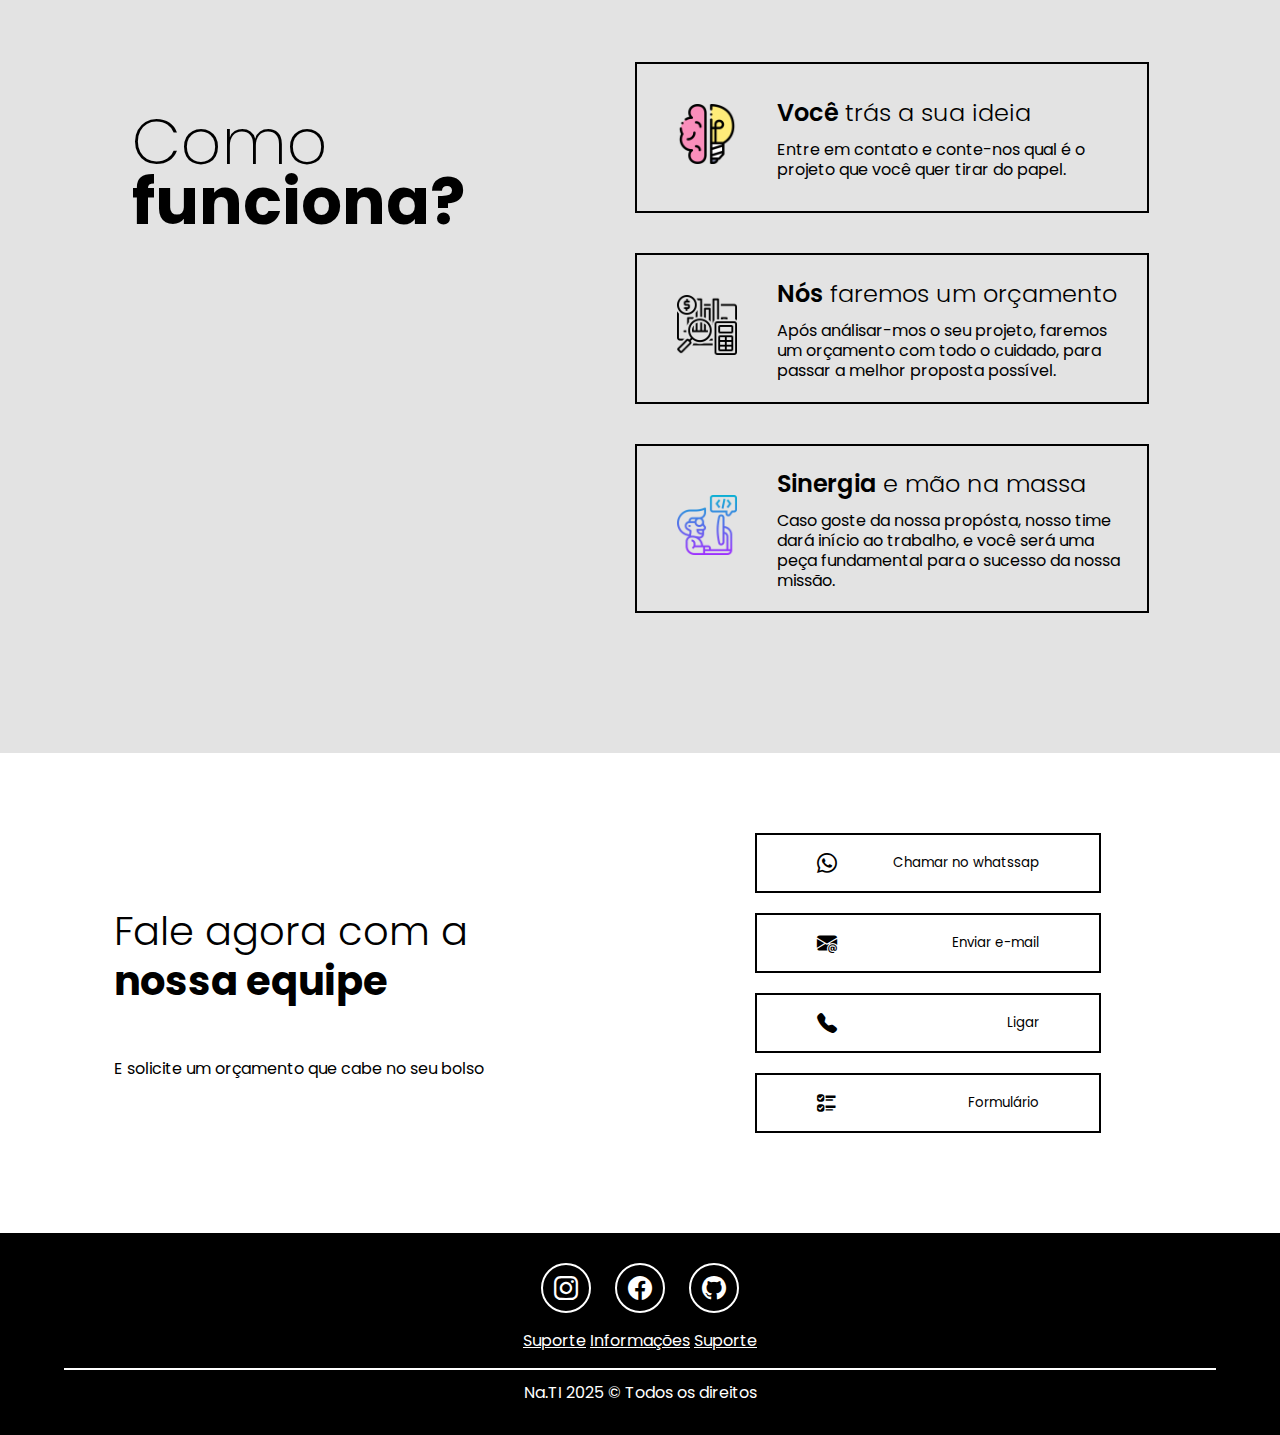
==== commit 7506f5b2: "Feitas todas as alterações de responsividade" ====
--- a/index.html
+++ b/index.html
@@ -3,6 +3,7 @@
   <head>
     <meta charset="UTF-8" />
     <link rel="stylesheet" href="CSS/style.CSS" />
+    <link rel="stylesheet" href="CSS/responsive.css" media="screen" />
     <meta name="viewport" content="width=device-width, initial-scale=1.0" />
     <!--Scriptis de JS-->
     <script src="JS/menu.js" defer></script>
@@ -78,10 +79,10 @@
           </div>
         </article>
         <article class="itens-container">
-          <div class="img-itens">
+          <div class="img-itens item-1">
             <img src="/IMAGES/img2.jpg" alt="teste" />
           </div>
-          <div class="txt-itens">
+          <div class="txt-itens item-2">
             <h3><span>Elegância e </span><br />sofisticação</h3>
             <p>
               Nossos projetos são extremamente elegantes, bonitos e
@@ -98,7 +99,7 @@
               é usa-la a seu favor, para que você e seu negócio avancem junto!
             </p>
           </div>
-          <div class="img-itens">
+          <div class="img-itens item-1">
             <img src="/IMAGES/img3.jpg" alt="teste" />
           </div>
         </article>
@@ -107,7 +108,7 @@
     <section class="contato">
       <div class="interface">
         <article class="txt-contato">
-          <h3>Fale agora com a <span>nossa equipe</span></h3>
+          <h3>Fale agora com <span>nossa equipe</span></h3>
           <p>E solicite um orçamento que cabe no seu bolso</p>
         </article>
         <article class="icons-contato">
@@ -241,7 +242,7 @@
             ><button><i class="bi bi-github"></i></button
           ></a>
         </section>
-        <section class="midle-footer">
+        <section class="middle-footer">
           <a href="#">Suporte</a>
           <a href="#">Informações</a>
           <a href="#">Suporte</a>
--- a/CSS/style.CSS
+++ b/CSS/style.CSS
@@ -12,6 +12,7 @@
 .interface {
   max-width: 1280px;
   margin: 0 auto;
+  padding: 0 5%;
 }
 
 /*ESTILO DO HEADER*/
@@ -35,11 +36,14 @@
 
 header {
   width: 100%;
-  padding: 40px 0;
+  padding: 10px 0;
   font-family: "Poppins", serif;
+
   position: fixed;
   top: 0;
   left: 0;
+  transition: 0.5s;
+  z-index: 5;
 }
 
 header .interface {
@@ -50,8 +54,36 @@
 
 header .logo img {
   max-width: 70px;
-  margin: 60px;
-}
+  margin-left: 20px;
+}
+/*EStilo do menu dinamico*/
+header .logo img.logo-escura {
+  display: none;
+}
+header.rolar {
+  background-color: #fff;
+  padding: 20px 0;
+  box-shadow: 0 0 8px #00000061;
+}
+header.rolar .menu-desktop nav ul li a {
+  color: #000;
+}
+header.rolar .btn-contato button {
+  border: 1px solid #000;
+  color: #000;
+}
+header.rolar .btn-contato button:hover {
+  background-color: #000;
+  color: #fff;
+}
+header.rolar .logo .logo-clara {
+  display: none;
+}
+header.rolar .logo .logo-escura {
+  display: block;
+}
+
+/*---------------------------------*/
 
 header .menu-desktop nav ul {
   list-style-type: none;
@@ -59,7 +91,7 @@
 
 header .menu-desktop nav ul li {
   display: inline-block;
-  margin: 0 40px;
+  margin: 0 20px;
 }
 
 header .menu-desktop nav ul li a {
@@ -75,14 +107,14 @@
 .btn-contato button {
   width: 140px;
   height: 50px;
-  margin: 50px;
+  margin-right: 50px;
 }
 
 /*Estilo do hero*/
 
 section.hero-site {
   height: 98vh;
-  background-image: url(../IMAGES/wuebsite3.jpeg);
+  background-image: url(../IMAGES/bannerwebsite.jpg);
   background-repeat: no-repeat;
   background-size: cover;
   background-position: center;
@@ -328,10 +360,10 @@
   background-color: #fff;
   color: #000;
 }
-footer .midle-footer {
+footer .middle-footer {
   margin: 15px 0;
 }
-footer .midle-footer a {
+footer .middle-footer a {
   color: #fff;
 }
 footer .bottom-footer {
--- a/CSS/responsive.css
+++ b/CSS/responsive.css
@@ -0,0 +1,129 @@
+@media screen and (max-width: 900px) {
+  header .menu-desktop,
+  header .btn-contato {
+    display: none;
+  }
+}
+
+@media screen and (max-width: 878px) {
+  /*Responsivo hero*/
+  .hero-site .txt-hero h1 {
+    font-size: 2.5em;
+    font-family: sans-serif;
+    line-height: 40px;
+  }
+
+  .hero-site .txt-hero p {
+    font-size: 16px;
+  }
+
+  .hero-site .txt-hero p span {
+    display: inline;
+  }
+
+  .hero-site button {
+    font-size: 18px;
+  }
+
+  /*Responsivo vantagens*/
+
+  section.vantagens {
+    margin: 5px;
+  }
+  .vantagens .itens-container {
+    flex-direction: column;
+  }
+  .vantagens .itens-container .img-itens img {
+    width: 100%;
+    border-radius: 5%;
+    border: 2px solid orange;
+    border-bottom: outset 2px;
+  }
+  .vantagens .itens-container .txt-itens p {
+    margin-bottom: 20px;
+  }
+  .vantagens .itens-container .item-1 {
+    order: 1;
+  }
+  .vantagens .itens-container .item-2 {
+    order: 0;
+  }
+  /*Responsivo das contato*/
+
+  .txt-contato,
+  .icons-contato {
+    display: block;
+    width: 100%;
+  }
+  .contato .txt-contato h3 {
+    font-size: 2em;
+    line-height: 30px;
+    margin-top: 20px;
+  }
+
+  .contato .txt-contato p {
+    margin-bottom: 30px;
+  }
+  .contato .icons-contato a {
+    text-decoration: none;
+  }
+  .contato .icons-contato button {
+    width: 100%;
+  }
+
+  /*Responsivo secao serviços*/
+
+  .servicos h3 {
+    font-size: 2.3em;
+    line-height: 40px;
+  }
+  .servicos p {
+    margin: 20px 0;
+    font-size: 20px;
+    font-weight: 300;
+  }
+  .servicos button {
+    width: 240px;
+    height: 60px;
+  }
+
+  /* Estilo da seção como funciona */
+  section.como-funciona {
+    padding: 80px 0;
+    margin: 10px;
+  }
+  .txt-funciona,
+  .instrucoes {
+    display: block;
+    width: 100%;
+
+    padding: 5px;
+    margin: 10px;
+  }
+  .como-funciona .txt-funciona {
+    position: static;
+  }
+  .como-funciona .txt-funciona h3 {
+    font-size: 3em;
+    line-height: 50px;
+  }
+
+  .instrucoes .instru-box {
+    flex-direction: column;
+    text-align: center;
+  }
+
+  /* Estilo do footer*/
+
+  footer .middle-footer a {
+    margin: 15px 0;
+    display: block;
+  }
+  footer .bottom-footer {
+    border-top: 2px solid #fff;
+  }
+  footer .middle-footer p {
+    color: #fff;
+    font-size: 14px;
+  }
+}
